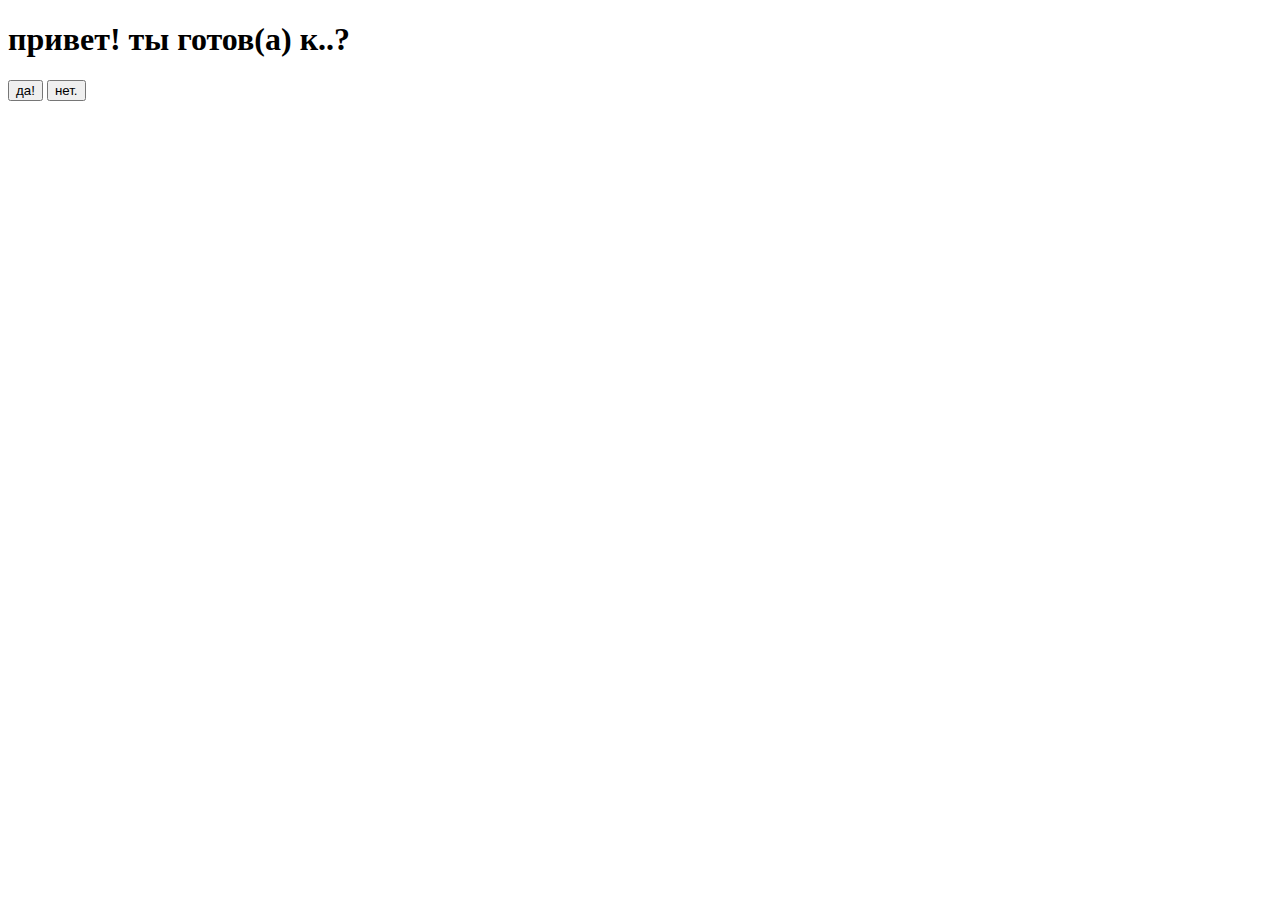
==== index.html @ 2fd56253 "Add files via upload" ====
<!DOCTYPE html>
<html lang="ru">
<head>
    <meta charset="UTF-8">
    <meta name="viewport" content="width=device-width, initial-scale=1.0">
    <link href='https://fonts.googleapis.com/css?family=Montserrat' rel='stylesheet'>
    <title>KOH</title>
    <link rel="stylesheet" href="well1.css">
</head>
<body>
    <h1>привет! ты готов(а) к..? </h1>
    <div id="buttons1">
        <button id="byes1">да!</button>
        <button id="bno2">нет.</button>
    </div>
    
    <script src="script.js"></script>
</body>
</html>
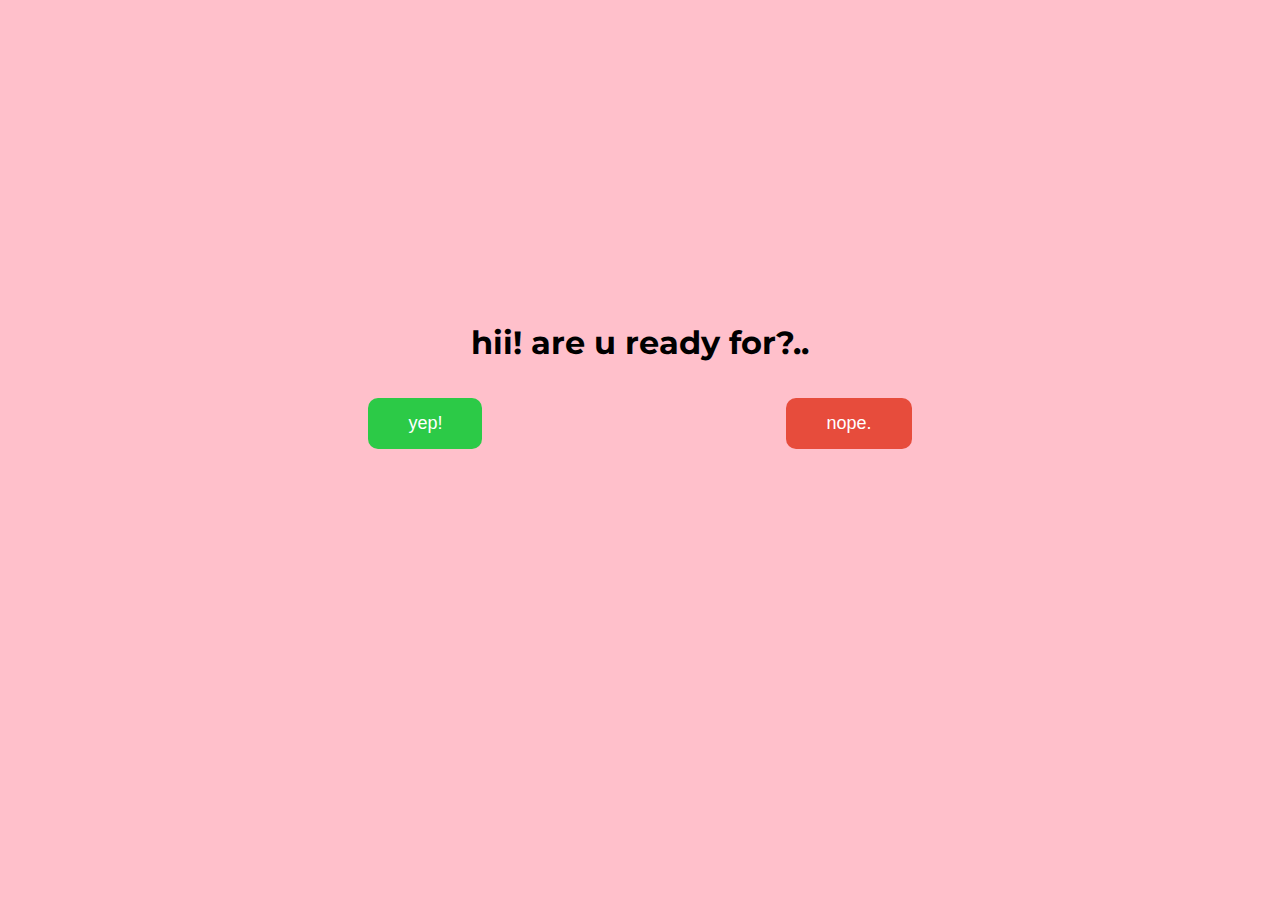
==== commit 33c40c17: "Update index.html" ====
--- a/index.html
+++ b/index.html
@@ -8,12 +8,12 @@
     <link rel="stylesheet" href="well1.css">
 </head>
 <body>
-    <h1>привет! ты готов(а) к..? </h1>
+    <h1>hii! are u ready for?..</h1>
     <div id="buttons1">
-        <button id="byes1">да!</button>
-        <button id="bno2">нет.</button>
+        <button id="byes1">yep!</button>
+        <button id="bno2">nope.</button>
     </div>
     
     <script src="script.js"></script>
 </body>
-</html>+</html>
--- a/well1.css
+++ b/well1.css
@@ -0,0 +1,95 @@
+/* Общие стили для страницы */
+body {
+    background-color: #ffc0cb;  /* Светлый фон */
+    font-family: 'Montserrat';
+    text-align: center;         /* Центрируем текст */
+    margin: 0;
+    padding: 0;
+    display: flex;
+    flex-direction: column;
+    justify-content: center;
+    height: 100vh;              /* Высота на весь экран */
+}
+
+/* Стили для заголовка */
+h1 {
+    color: #000000;
+    font-size: 2em;
+    margin-bottom: 20;
+}
+
+h2 {
+    color: #000000;
+    margin: 10px;
+    margin-bottom: 5px;
+}
+
+/* Стили для кнопок */
+.buttons {
+    display: flex;
+    flex-direction: row;
+    flex-wrap: nowrap;
+    justify-content: center;
+    align-items: baseline;
+    align-content: stretch; 
+}
+
+button {
+    background-color: #2cca47;   /* Синий фон */
+    color: white;                /* Белый текст */
+    border: none;
+    padding: 15px 40px;
+    font-size: 18px;
+    border-radius: 10px;         /* Скругленные углы */
+    margin: 150px;                /* Отступ между кнопками */
+    margin-top: 15px;
+    cursor: pointer;            /* Курсор-указатель */
+    transition: background-color 0.3s ease;   /* Плавный переход */
+}
+
+/* Эффекты при наведении на кнопки */
+button:hover {
+    background-color: #1f9132;   /* Темно-синий фон при наведении */
+}
+
+/* Стили для кнопки "нет!" */
+#bno2, #bno3 {
+    background-color: #e74c3c;    /* Красный фон */
+}
+
+#bno2:hover, #bno3:hover {
+    background-color: #c0392b;    /* Темно-красный фон при наведении */
+}
+
+#afraid {
+    margin: 30px;
+    background-color: #3ca8e7;
+}
+
+#afraid:hover {
+    background-color: #246388;
+}
+
+#gifspan {
+    display: flex;
+    flex-direction: row;
+    flex-wrap: nowrap;
+    justify-content: center;
+    align-items: baseline;
+    align-content: stretch; 
+}
+
+.goyda {
+    max-width: 42%;  /* Ограничиваем ширину гифки */
+    height: auto;    /* Поддерживаем пропорции */
+    margin-top: 30px; /* Отступ сверху */
+}
+
+.pls {
+    max-width: 12%;  /* Ограничиваем ширину гифки */
+    height: auto;    /* Поддерживаем пропорции */
+    margin-top: 30px; /* Отступ сверху */
+}
+
+
+
